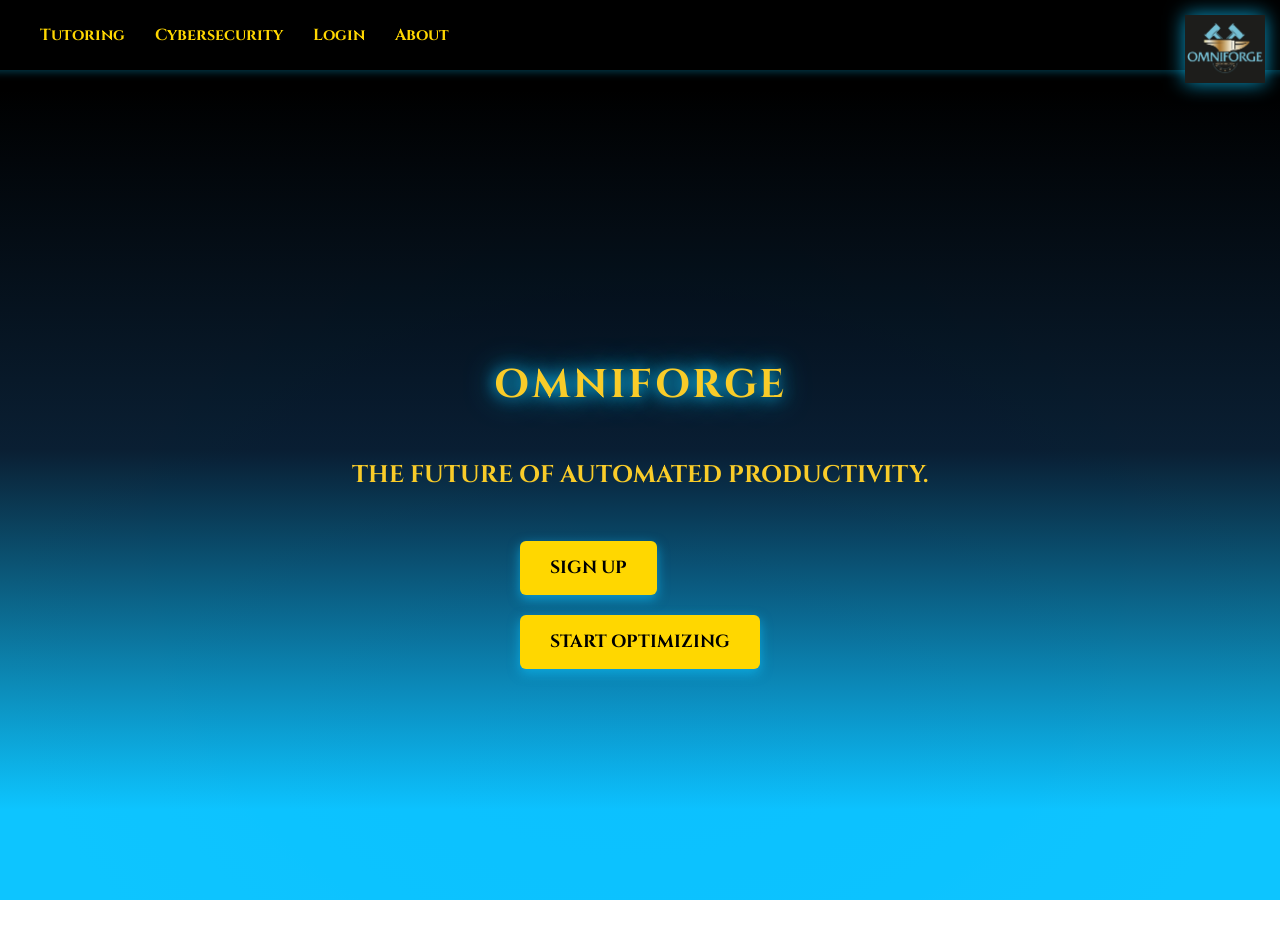
==== index.html @ 0a825695 "Update index.html" ====
<!DOCTYPE html>
<html lang="en">
<head>
    <meta charset="UTF-8">
    <meta name="viewport" content="width=device-width, initial-scale=1.0">
    <title>OMNIFORGE</title>
    <link rel="stylesheet" href="css/global.css">
</head>
<body>
    <!-- ✅ Professional Navbar -->
    <header class="navbar">
      <div class="left-nav">
        <a href="index.html" class="logo-link">
          <img src="images/omniforge_logo.jpg" alt="OmniForge Logo" id="omniforge-logo">
        </a>
        <nav class="nav-links">
          <a href="/lts/tutoring.html">Tutoring</a>
          <a href="/cybersecurity.html">Cybersecurity</a>
          <a href="/login/login.html">Login</a>
          <a href="about_omniforge.html">About</a>
        </nav>
      </div>
    </header>

    <!-- 🔥 Hero Section (Center Content) -->
    <main class="hero-section">
        <h1 class="title">OMNIFORGE</h1>
        <h2 class="question">THE FUTURE OF AUTOMATED PRODUCTIVITY.</h2>
        <div class="hero-buttons">
            <a href="/login/signup.html" class="hero-btn">SIGN UP</a>
            <a href="manifest.html" class="hero-btn">START OPTIMIZING</a>
        </div>
    </main>

    <script type="module" src="script.js"></script>
</body>
</html>
---- css/global.css ----
@import url('https://fonts.googleapis.com/css2?family=Cinzel:wght@700&display=swap');

/* 🔷 GLOBAL NAVIGATION BAR STYLES */
.navbar {
    position: fixed;
    top: 0;
    width: 100%;
    height: 70px;
    background-color: rgba(0, 0, 0, 0.9);
    display: flex;
    align-items: center;
    padding: 0 40px;
    z-index: 1000;
    box-shadow: 0 2px 8px rgba(13, 197, 255, 0.3);
    justify-content: flex-start; /* 👈 Align everything to the left */
}

.logo-container img {
    height: 50px;
}

.left-nav {
    display: flex;
    align-items: center;
    gap: 40px; /* Space between logo and links */
}

.nav-links {
    display: flex;
    gap: 30px;
}

.nav-links a {
    color: #FFD700;
    text-decoration: none;
    font-weight: bold;
    font-size: 1rem;
    transition: color 0.3s ease;
}

.nav-links a:hover {
    color: #0DC5FF;
}

/* 🔷 HERO SECTION FOR LANDING PAGE */
.hero-section {
    display: flex;
    flex-direction: column;
    justify-content: center;
    align-items: center;
    min-height: 100vh;
    padding-top: 100px;
    text-align: center;
}

.hero-buttons {
    margin-top: 30px;
    display: flex;
    flex-direction: column;
    gap: 20px;
}

.hero-btn {
    background: gold;
    color: black;
    padding: 15px 30px;
    font-size: 1.1rem;
    font-weight: bold;
    border: none;
    border-radius: 6px;
    text-decoration: none;
    box-shadow: 0px 4px 12px rgba(13, 197, 255, 0.6);
    transition: all 0.3s ease-in-out;
    width: fit-content;
}

.hero-btn:hover {
    background: #FFD700;
    transform: scale(1.05);
}

/* 🔷 ORIGINAL CONTENT BELOW */

#omniforge-logo {
    position: fixed;
    top: 15px;
    right: 15px;
    width: 80px;
    height: auto;
    z-index: 1000;
    filter: drop-shadow(0 0 10px rgba(13, 197, 255, 0.8));
    transition: transform 0.3s ease-in-out, filter 0.3s ease-in-out;
    animation: pulse 2s infinite alternate;
}

@keyframes pulse {
    from {
        filter: drop-shadow(0 0 10px rgba(13, 197, 255, 0.6));
    }
    to {
        filter: drop-shadow(0 0 20px rgba(13, 197, 255, 1));
    }
}

#omniforge-logo:hover {
    transform: scale(1.1) rotate(2deg);
}

/* ... (rest of your existing styles remain unchanged) ... */


#omniforge-logo {
    position: fixed;
    top: 15px;
    right: 15px;
    width: 80px;  /* Adjust as needed */
    height: auto;
    z-index: 1000; /* Ensures it stays above everything */
    filter: drop-shadow(0 0 10px rgba(13, 197, 255, 0.8)); /* Glowing effect */
    transition: transform 0.3s ease-in-out, filter 0.3s ease-in-out;
    animation: pulse 2s infinite alternate;
}

@keyframes pulse {
    from {
        filter: drop-shadow(0 0 10px rgba(13, 197, 255, 0.6));
    }
    to {
        filter: drop-shadow(0 0 20px rgba(13, 197, 255, 1));
    }
}

#omniforge-logo:hover {
    transform: scale(1.1) rotate(2deg);
}

/* Gallery Container Styling */
.gallery {
    flex: 2 1 600px;
    display: grid;
    grid-template-columns: repeat(auto-fit, minmax(180px, 1fr));
    grid-gap: 15px;
    justify-content: center;
    padding: 30px;
}

/* Individual Gallery Image Styling */
.gallery img {
   width: 100%;
    height: auto;
    max-width: 180px; /* Ensure uniform size */
    max-height: 250px;
    border-radius: 8px;
    transition: transform 0.3s ease-in-out, box-shadow 0.3s ease-in-out;
}
    
/* Interactive Hover Effect */
.gallery img:hover {
    transform: scale(1.05); /* Slight zoom effect */
    box-shadow: 0 0 20px rgba(13, 197, 255, 0.6);
    opacity: 1; /* Full opacity on hover */
}

body {
    background: radial-gradient(circle at center, rgba(13, 197, 255, 0.2) 10%, rgba(0, 0, 0, 0.9) 90%), 
                url('images/cyber-grid.png'); /* Cyber-style grid */
    background-size: cover;
    background-blend-mode: overlay;
    color: #F9CC29; /* Gold text */
    font-family: 'Cinzel', serif;
    text-align: center;
    margin: 0;
    display: flex;
    flex-direction: column;
    align-items: center;
    justify-content: center;
    height: 100vh;
}


    /* 🔹 Cyber Tech Background */
    background-image: 
        radial-gradient(circle at center, rgba(13, 197, 255, 0.15) 0%, transparent 70%),
        url('images/cyber-grid.png'), /* Add a cyber-style grid overlay */
        linear-gradient(to right, rgba(0, 0, 0, 0.8), rgba(13, 197, 255, 0.1));
    background-size: cover, 100%, 100%;
    background-blend-mode: overlay;
}

/* 🔹 Center Everything */
.layout-container {
    display: flex;
    flex-direction: column;
    align-items: center;
    justify-content: center;
    width: 100%;
    height: 100vh;
    backdrop-filter: blur(5px); /* Adds a slight blur effect */
}

.page-layout {
    display: flex;
    flex-wrap: wrap;
    justify-content: center;
    align-items: center;
    gap: 30px; /* Adjust spacing */
    padding: 50px;
    position: relative;
}

body {
    background: radial-gradient(circle at center, rgba(13, 197, 255, 0.15) 10%, transparent 90%), 
                url('images/cyber-tech-pattern.jpg'), /* Replace with a proper cyber texture */
                linear-gradient(to bottom, #000000 10%, #0A1F33 50%, #0DC5FF 90%); 
    background-size: cover, 100%, 100%;
    background-attachment: fixed;
    background-blend-mode: multiply;
}

/* 🔹 Cyberpunk Glow Effect */
.container {
    text-align: center;
    max-width: 800px; /* Gives it more space */
    padding: 30px;
    margin: auto;
    display: flex;
    flex-direction: column;
    align-items: center;
}

.title {
    font-size: 2.5rem; /* Reduce size slightly */
    text-transform: uppercase;
    letter-spacing: 3px;
    text-shadow: 0 0 15px #0DC5FF, 0 0 30px rgba(13, 197, 255, 0.8);
}

input[type="text"], input[type="date"], input[type="time"], select {
    padding: 8px; /* Slightly bigger */
    font-size: 1rem;
    width: 80%; /* Expands slightly */
    max-width: 320px; /* Prevents it from getting too wide */
}

@keyframes glow-pulse {
    from {
        text-shadow: 0 0 10px #0DC5FF, 0 0 25px rgba(13, 197, 255, 1);
    }
    to {
        text-shadow: 0 0 20px #0DC5FF, 0 0 50px rgba(13, 197, 255, 1), 0 0 75px rgba(13, 197, 255, 0.8);
    }
}

/* 🔹 Enhanced Logo Effect */
#vetra-logo {
    display: block;
    margin: 20px auto;
    width: 300px; /* Adjust size */
    height: auto;
    filter: drop-shadow(0 0 20px rgba(13, 197, 255, 0.8)); /* Stronger Glow */
}

/* 🔹 Button Styling - Cyberpunk */
.choices {
    display: flex;
    flex-direction: column;
    gap: 20px; /* Adjust this for more or less space between buttons */
    margin-top: 20px;
    align-items: stretch; /* Ensures buttons evenly distribute width */
    margin-top: 20px;
}

.back-button {
    background: linear-gradient(45deg, #003366, #0DC5FF); /* Dark to light blue */
    color: white;
    border: none;
    padding: 12px 20px;
    font-size: 1rem;
    font-weight: bold;
    cursor: pointer;
    border-radius: 6px;
    box-shadow: 0px 4px 10px rgba(13, 197, 255, 0.8);
    text-transform: uppercase;
}

.back-button:hover {
    background: linear-gradient(45deg, #0DC5FF, #003366);
    transform: scale(1.05);
}

.back-button:active {
    transform: scale(0.95);
    box-shadow: 0 0 15px rgba(13, 197, 255, 0.9);
}

button {
    background: gold; /* Full gold button */
    color: black; /* High-contrast text */
    padding: 18px 25px; /* Bigger buttons */
    font-size: 1.2rem; /* Bigger text */
    font-weight: bold;
    border: 2px solid black; /* Clean border */
    cursor: pointer;
    transition: 0.3s ease-in-out;
    font-family: 'Cinzel', serif;
    letter-spacing: 2px;
    border-radius: 8px;
    box-shadow: 0px 4px 15px rgba(13, 197, 255, 0.8);
    text-transform: uppercase;
    width: 100%;
}

button:hover {
    background: #FFD700; /* Brighter gold */
    transform: scale(1.05);
    box-shadow: 0 0 25px rgba(255, 215, 0, 1);
}

button:active {
    transform: scale(0.95);
    box-shadow: 0 0 15px rgba(13, 197, 255, 0.9);
}

/* 🔹 Hide elements */
.hidden {
    display: none;
}

/* 🔹 Response Text */
#response-text {
    margin-top: 20px;
    font-size: 1.2rem;
    text-shadow: 0 0 10px #0DC5FF, 0 0 25px rgba(13, 197, 255, 0.8);
}

.modal {
    display: none;
    position: fixed;
    z-index: 1000;
    left: 50%;
    top: 50%;
    transform: translate(-50%, -50%);
    background-color: rgba(15, 15, 25, 0.95); /* Slight transparency */
    color: #F5C518; /* Gold */
    padding: 30px; /* Increased padding for better spacing */
    border-radius: 10px;
    box-shadow: 0px 5px 20px rgba(13, 197, 255, 0.8);
    width: 90%;
    max-width: 500px; /* Increased width */
    max-height: 85vh; /* Prevents cutting off */
    overflow-y: auto; /* Allows scrolling if too much content */
}

.modal.active {
    display: block;
}

.modal h2 {
    font-size: 1.8rem;
    text-shadow: 0 0 10px #F5C518;
}

/* 🔹 Cyberpunk Glow */
.modal p {
    font-size: 1.2rem;
    line-height: 1.5; 
    margin-bottom: 10px; 
}

/* 🔹 Ensure modal content is scrollable */
.modal-content {
    max-height: 80vh;
    overflow-y: auto;
    padding: 15px;
    text-align: center;
}

/* 🔹 Close Button */
#close-modal {
    position: absolute;
    top: 10px;
    right: 15px;
    background: red;
    color: white;
    border: none;
    padding: 8px 12px;
    cursor: pointer;
    font-weight: bold;
    border-radius: 5px;
}

/* 🔹 Prevent Body Scroll when Modal is Open */
body.modal-open {
    overflow: hidden;
}

/* 🔹 Adds more spacing between buttons */
.choices button {
    margin-bottom: 20px; /* Increase spacing between buttons */
}

/* 🔹 If buttons are inside a flex container */
.choices {
    gap: 25px; /* More spacing between each button */
}

/* 🔹 Ensure even form spacing & alignment */
.auth-section {
    background: rgba(0, 0, 0, 0.7);
    padding: 25px;
    border-radius: 10px;
    width: 90%;
    max-width: 450px;
    margin-bottom: 20px;
    box-shadow: 0 0 15px rgba(13, 197, 255, 0.6);
}

/* 🔹 Style input fields */
input[type="email"], 
input[type="password"], 
input[type="text"], 
input[type="tel"] {
    width: 100%;
    padding: 15px;
    font-size: 1.2rem;
    border: 2px solid rgba(255, 215, 0, 0.8);
    border-radius: 8px;
    background: rgba(0, 0, 0, 0.6);
    color: #FFD700;
    margin-bottom: 10px;
    transition: 0.3s ease-in-out;
}

/* 🔹 Input focus effect */
input:focus {
    outline: none;
    border-color: #0DC5FF;
    box-shadow: 0 0 15px rgba(13, 197, 255, 0.8);
}

/* 🔹 Style buttons */
.auth-button {
    width: 100%;
    padding: 15px;
    font-size: 1.2rem;
    font-weight: bold;
    background: gold;
    color: black;
    border: none;
    border-radius: 8px;
    cursor: pointer;
    box-shadow: 0 4px 10px rgba(13, 197, 255, 0.8);
    transition: 0.3s ease-in-out;
    text-transform: uppercase;
}

.auth-button:hover {
    background: #FFD700;
    transform: scale(1.05);
    box-shadow: 0 0 20px rgba(255, 215, 0, 1);
}

/* 🔹 Ensure responsive design */
@media screen and (max-width: 600px) {
    .auth-section {
        width: 95%;
    }
}
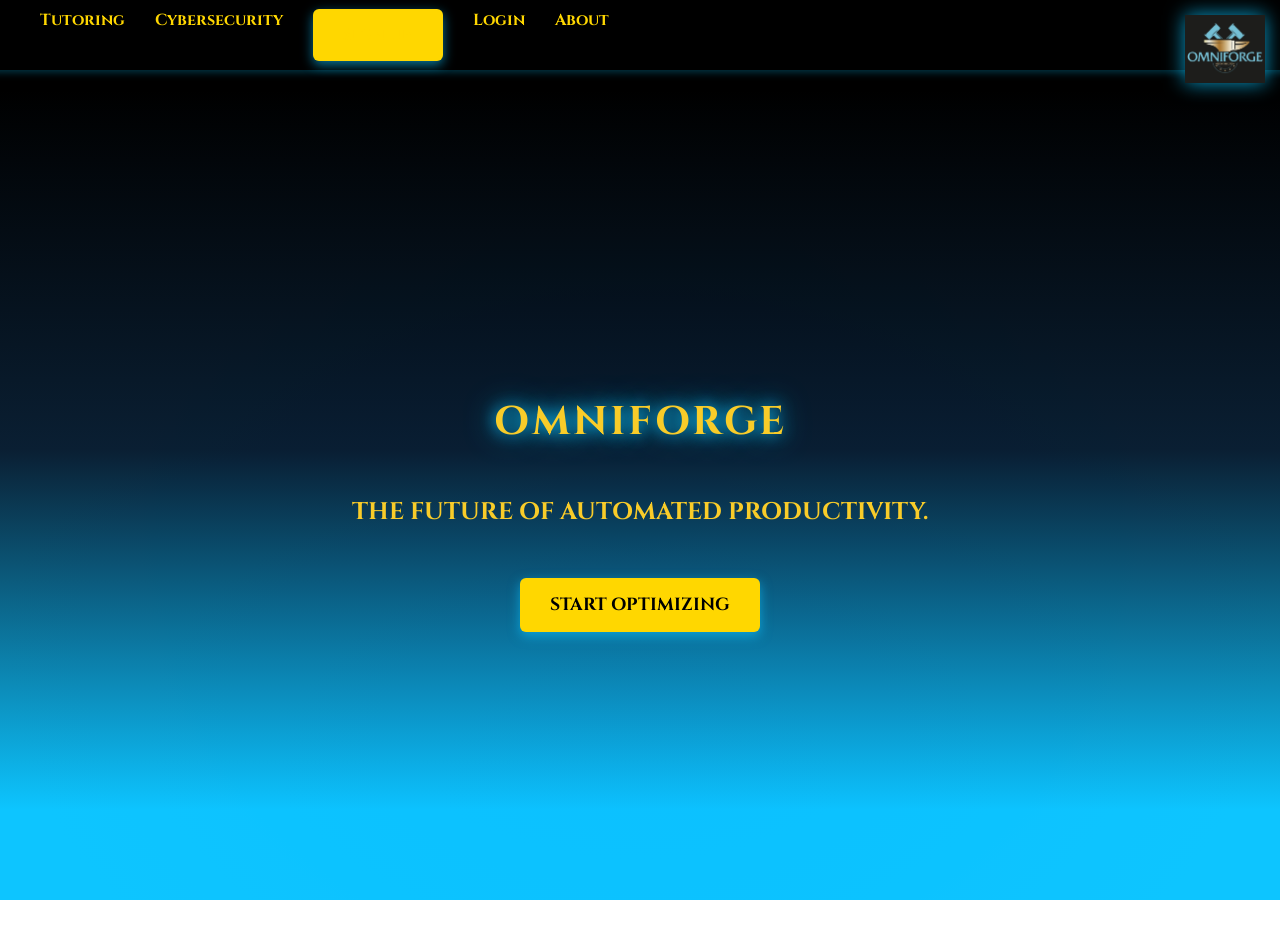
==== commit 65242249: "Update index.html" ====
--- a/index.html
+++ b/index.html
@@ -16,6 +16,7 @@
         <nav class="nav-links">
           <a href="/lts/tutoring.html">Tutoring</a>
           <a href="/cybersecurity.html">Cybersecurity</a>
+          <a href="/login/signup.html" class="hero-btn">SIGN UP</a>
           <a href="/login/login.html">Login</a>
           <a href="about_omniforge.html">About</a>
         </nav>
@@ -27,7 +28,6 @@
         <h1 class="title">OMNIFORGE</h1>
         <h2 class="question">THE FUTURE OF AUTOMATED PRODUCTIVITY.</h2>
         <div class="hero-buttons">
-            <a href="/login/signup.html" class="hero-btn">SIGN UP</a>
             <a href="manifest.html" class="hero-btn">START OPTIMIZING</a>
         </div>
     </main>
--- a/css/global.css
+++ b/css/global.css
@@ -1,6 +1,8 @@
 @import url('https://fonts.googleapis.com/css2?family=Cinzel:wght@700&display=swap');
 
+/* --------------------------------------------- */
 /* 🔷 GLOBAL NAVIGATION BAR STYLES */
+/* --------------------------------------------- */
 .navbar {
     position: fixed;
     top: 0;
@@ -42,7 +44,9 @@
     color: #0DC5FF;
 }
 
+/* --------------------------------------------- */
 /* 🔷 HERO SECTION FOR LANDING PAGE */
+/* --------------------------------------------- */
 .hero-section {
     display: flex;
     flex-direction: column;
@@ -79,8 +83,9 @@
     transform: scale(1.05);
 }
 
-/* 🔷 ORIGINAL CONTENT BELOW */
-
+/* --------------------------------------------- */
+/* 🔷 LOGO STYLING */
+/* --------------------------------------------- */
 #omniforge-logo {
     position: fixed;
     top: 15px;
@@ -93,6 +98,10 @@
     animation: pulse 2s infinite alternate;
 }
 
+#omniforge-logo:hover {
+    transform: scale(1.1) rotate(2deg);
+}
+
 @keyframes pulse {
     from {
         filter: drop-shadow(0 0 10px rgba(13, 197, 255, 0.6));
@@ -102,71 +111,17 @@
     }
 }
 
-#omniforge-logo:hover {
-    transform: scale(1.1) rotate(2deg);
-}
-
-/* ... (rest of your existing styles remain unchanged) ... */
-
-
-#omniforge-logo {
-    position: fixed;
-    top: 15px;
-    right: 15px;
-    width: 80px;  /* Adjust as needed */
-    height: auto;
-    z-index: 1000; /* Ensures it stays above everything */
-    filter: drop-shadow(0 0 10px rgba(13, 197, 255, 0.8)); /* Glowing effect */
-    transition: transform 0.3s ease-in-out, filter 0.3s ease-in-out;
-    animation: pulse 2s infinite alternate;
-}
-
-@keyframes pulse {
-    from {
-        filter: drop-shadow(0 0 10px rgba(13, 197, 255, 0.6));
-    }
-    to {
-        filter: drop-shadow(0 0 20px rgba(13, 197, 255, 1));
-    }
-}
-
-#omniforge-logo:hover {
-    transform: scale(1.1) rotate(2deg);
-}
-
-/* Gallery Container Styling */
-.gallery {
-    flex: 2 1 600px;
-    display: grid;
-    grid-template-columns: repeat(auto-fit, minmax(180px, 1fr));
-    grid-gap: 15px;
-    justify-content: center;
-    padding: 30px;
-}
-
-/* Individual Gallery Image Styling */
-.gallery img {
-   width: 100%;
-    height: auto;
-    max-width: 180px; /* Ensure uniform size */
-    max-height: 250px;
-    border-radius: 8px;
-    transition: transform 0.3s ease-in-out, box-shadow 0.3s ease-in-out;
-}
-    
-/* Interactive Hover Effect */
-.gallery img:hover {
-    transform: scale(1.05); /* Slight zoom effect */
-    box-shadow: 0 0 20px rgba(13, 197, 255, 0.6);
-    opacity: 1; /* Full opacity on hover */
-}
-
+/* --------------------------------------------- */
+/* 🔷 BACKGROUND & LAYOUT STYLES */
+/* --------------------------------------------- */
 body {
-    background: radial-gradient(circle at center, rgba(13, 197, 255, 0.2) 10%, rgba(0, 0, 0, 0.9) 90%), 
-                url('images/cyber-grid.png'); /* Cyber-style grid */
-    background-size: cover;
-    background-blend-mode: overlay;
-    color: #F9CC29; /* Gold text */
+    background: radial-gradient(circle at center, rgba(13, 197, 255, 0.15) 10%, transparent 90%), 
+                url('images/cyber-tech-pattern.jpg'),
+                linear-gradient(to bottom, #000000 10%, #0A1F33 50%, #0DC5FF 90%); 
+    background-size: cover, 100%, 100%;
+    background-attachment: fixed;
+    background-blend-mode: multiply;
+    color: #F9CC29;
     font-family: 'Cinzel', serif;
     text-align: center;
     margin: 0;
@@ -177,17 +132,6 @@
     height: 100vh;
 }
 
-
-    /* 🔹 Cyber Tech Background */
-    background-image: 
-        radial-gradient(circle at center, rgba(13, 197, 255, 0.15) 0%, transparent 70%),
-        url('images/cyber-grid.png'), /* Add a cyber-style grid overlay */
-        linear-gradient(to right, rgba(0, 0, 0, 0.8), rgba(13, 197, 255, 0.1));
-    background-size: cover, 100%, 100%;
-    background-blend-mode: overlay;
-}
-
-/* 🔹 Center Everything */
 .layout-container {
     display: flex;
     flex-direction: column;
@@ -208,16 +152,6 @@
     position: relative;
 }
 
-body {
-    background: radial-gradient(circle at center, rgba(13, 197, 255, 0.15) 10%, transparent 90%), 
-                url('images/cyber-tech-pattern.jpg'), /* Replace with a proper cyber texture */
-                linear-gradient(to bottom, #000000 10%, #0A1F33 50%, #0DC5FF 90%); 
-    background-size: cover, 100%, 100%;
-    background-attachment: fixed;
-    background-blend-mode: multiply;
-}
-
-/* 🔹 Cyberpunk Glow Effect */
 .container {
     text-align: center;
     max-width: 800px; /* Gives it more space */
@@ -235,6 +169,9 @@
     text-shadow: 0 0 15px #0DC5FF, 0 0 30px rgba(13, 197, 255, 0.8);
 }
 
+/* --------------------------------------------- */
+/* 🔷 FORM STYLES (Inputs, Auth Sections) */
+/* --------------------------------------------- */
 input[type="text"], input[type="date"], input[type="time"], select {
     padding: 8px; /* Slightly bigger */
     font-size: 1rem;
@@ -242,34 +179,49 @@
     max-width: 320px; /* Prevents it from getting too wide */
 }
 
-@keyframes glow-pulse {
-    from {
-        text-shadow: 0 0 10px #0DC5FF, 0 0 25px rgba(13, 197, 255, 1);
-    }
-    to {
-        text-shadow: 0 0 20px #0DC5FF, 0 0 50px rgba(13, 197, 255, 1), 0 0 75px rgba(13, 197, 255, 0.8);
-    }
-}
-
-/* 🔹 Enhanced Logo Effect */
-#vetra-logo {
-    display: block;
-    margin: 20px auto;
-    width: 300px; /* Adjust size */
-    height: auto;
-    filter: drop-shadow(0 0 20px rgba(13, 197, 255, 0.8)); /* Stronger Glow */
-}
-
-/* 🔹 Button Styling - Cyberpunk */
-.choices {
-    display: flex;
-    flex-direction: column;
-    gap: 20px; /* Adjust this for more or less space between buttons */
-    margin-top: 20px;
-    align-items: stretch; /* Ensures buttons evenly distribute width */
-    margin-top: 20px;
-}
-
+/* 🔹 Ensure even form spacing & alignment */
+.auth-section {
+    background: rgba(0, 0, 0, 0.7);
+    padding: 25px;
+    border-radius: 10px;
+    width: 90%;
+    max-width: 450px;
+    margin-bottom: 20px;
+    box-shadow: 0 0 15px rgba(13, 197, 255, 0.6);
+}
+
+/* 🔹 Input focus effect */
+input:focus {
+    outline: none;
+    border-color: #0DC5FF;
+    box-shadow: 0 0 15px rgba(13, 197, 255, 0.8);
+}
+
+/* 🔹 Style buttons */
+.auth-button {
+    width: 100%;
+    padding: 15px;
+    font-size: 1.2rem;
+    font-weight: bold;
+    background: gold;
+    color: black;
+    border: none;
+    border-radius: 8px;
+    cursor: pointer;
+    box-shadow: 0 4px 10px rgba(13, 197, 255, 0.8);
+    transition: 0.3s ease-in-out;
+    text-transform: uppercase;
+}
+
+.auth-button:hover {
+    background: #FFD700;
+    transform: scale(1.05);
+    box-shadow: 0 0 20px rgba(255, 215, 0, 1);
+}
+
+/* --------------------------------------------- */
+/* 🔷 BUTTON STYLES */
+/* --------------------------------------------- */
 .back-button {
     background: linear-gradient(45deg, #003366, #0DC5FF); /* Dark to light blue */
     color: white;
@@ -321,18 +273,9 @@
     box-shadow: 0 0 15px rgba(13, 197, 255, 0.9);
 }
 
-/* 🔹 Hide elements */
-.hidden {
-    display: none;
-}
-
-/* 🔹 Response Text */
-#response-text {
-    margin-top: 20px;
-    font-size: 1.2rem;
-    text-shadow: 0 0 10px #0DC5FF, 0 0 25px rgba(13, 197, 255, 0.8);
-}
-
+/* --------------------------------------------- */
+/* 🔷 MODAL STYLES */
+/* --------------------------------------------- */
 .modal {
     display: none;
     position: fixed;
@@ -355,18 +298,6 @@
     display: block;
 }
 
-.modal h2 {
-    font-size: 1.8rem;
-    text-shadow: 0 0 10px #F5C518;
-}
-
-/* 🔹 Cyberpunk Glow */
-.modal p {
-    font-size: 1.2rem;
-    line-height: 1.5; 
-    margin-bottom: 10px; 
-}
-
 /* 🔹 Ensure modal content is scrollable */
 .modal-content {
     max-height: 80vh;
@@ -389,80 +320,46 @@
     border-radius: 5px;
 }
 
+/* 🔹 Cyberpunk Glow */
+.modal p {
+    font-size: 1.2rem;
+    line-height: 1.5; 
+    margin-bottom: 10px; 
+}
+
+.modal h2 {
+    font-size: 1.8rem;
+    text-shadow: 0 0 10px #F5C518;
+}
+
 /* 🔹 Prevent Body Scroll when Modal is Open */
 body.modal-open {
     overflow: hidden;
 }
 
-/* 🔹 Adds more spacing between buttons */
-.choices button {
-    margin-bottom: 20px; /* Increase spacing between buttons */
-}
-
-/* 🔹 If buttons are inside a flex container */
+/* --------------------------------------------- */
+/* 🔷 INTERACTIVE UI ELEMENTS */
+/* --------------------------------------------- */
+/* 🔹 Button Styling - Cyberpunk */
 .choices {
-    gap: 25px; /* More spacing between each button */
-}
-
-/* 🔹 Ensure even form spacing & alignment */
-.auth-section {
-    background: rgba(0, 0, 0, 0.7);
-    padding: 25px;
-    border-radius: 10px;
-    width: 90%;
-    max-width: 450px;
-    margin-bottom: 20px;
-    box-shadow: 0 0 15px rgba(13, 197, 255, 0.6);
-}
-
-/* 🔹 Style input fields */
-input[type="email"], 
-input[type="password"], 
-input[type="text"], 
-input[type="tel"] {
-    width: 100%;
-    padding: 15px;
+    display: flex;
+    flex-direction: column;
+    gap: 25px; /* Adjust this for more or less space between buttons */
+    margin-top: 20px;
+    align-items: stretch; /* Ensures buttons evenly distribute width */
+}
+
+/* 🔹 Response Text */
+#response-text {
+    margin-top: 20px;
     font-size: 1.2rem;
-    border: 2px solid rgba(255, 215, 0, 0.8);
-    border-radius: 8px;
-    background: rgba(0, 0, 0, 0.6);
-    color: #FFD700;
-    margin-bottom: 10px;
-    transition: 0.3s ease-in-out;
-}
-
-/* 🔹 Input focus effect */
-input:focus {
-    outline: none;
-    border-color: #0DC5FF;
-    box-shadow: 0 0 15px rgba(13, 197, 255, 0.8);
-}
-
-/* 🔹 Style buttons */
-.auth-button {
-    width: 100%;
-    padding: 15px;
-    font-size: 1.2rem;
-    font-weight: bold;
-    background: gold;
-    color: black;
-    border: none;
-    border-radius: 8px;
-    cursor: pointer;
-    box-shadow: 0 4px 10px rgba(13, 197, 255, 0.8);
-    transition: 0.3s ease-in-out;
-    text-transform: uppercase;
-}
-
-.auth-button:hover {
-    background: #FFD700;
-    transform: scale(1.05);
-    box-shadow: 0 0 20px rgba(255, 215, 0, 1);
-}
-
-/* 🔹 Ensure responsive design */
-@media screen and (max-width: 600px) {
-    .auth-section {
-        width: 95%;
-    }
-}
+    text-shadow: 0 0 10px #0DC5FF, 0 0 25px rgba(13, 197, 255, 0.8);
+}
+
+/* --------------------------------------------- */
+/* 🔷 UTILITY STYLES */
+/* --------------------------------------------- */
+/* 🔹 Hide elements */
+.hidden {
+    display: none;
+}
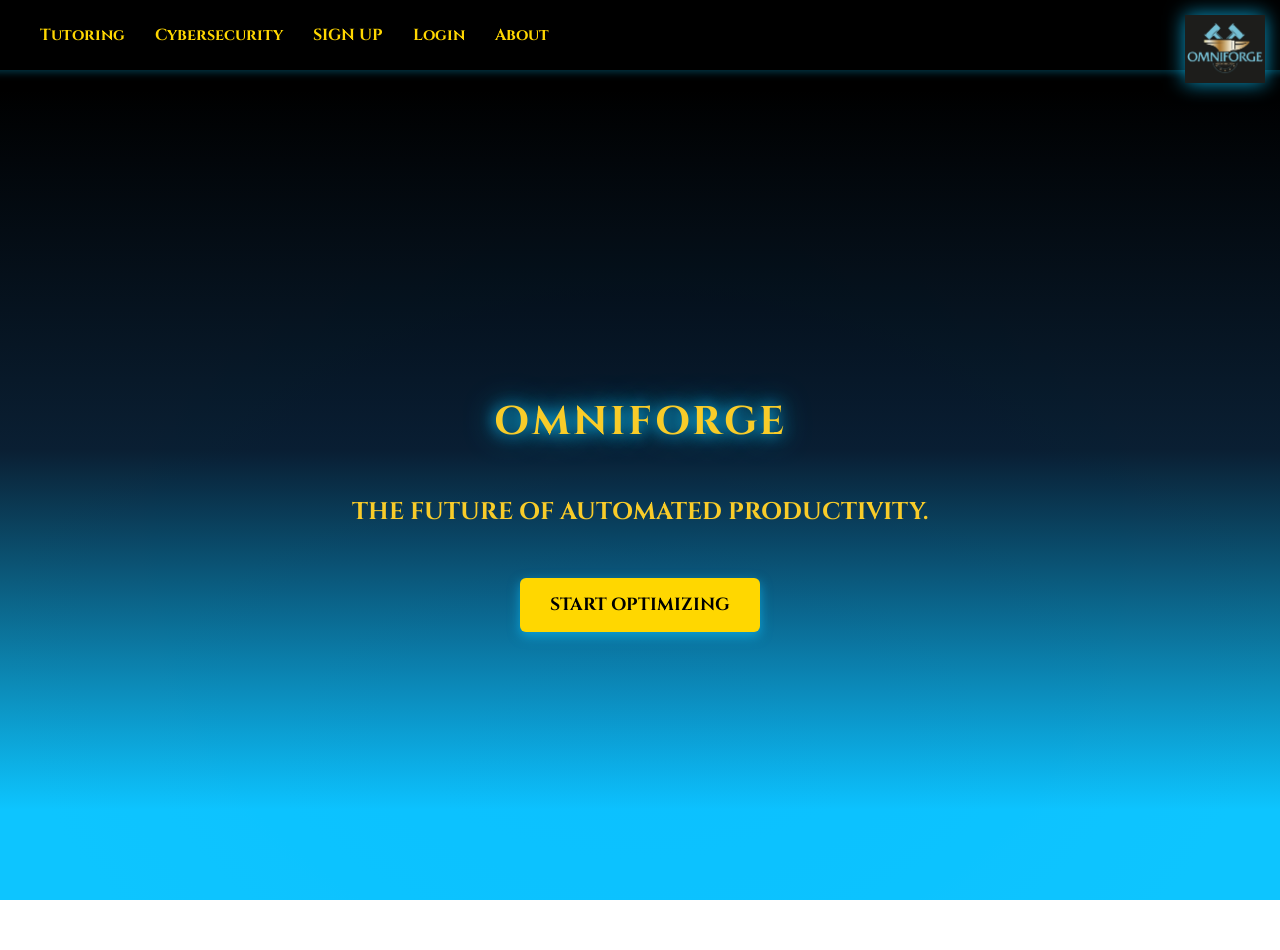
==== commit 7fa4e31e: "Update index.html" ====
--- a/index.html
+++ b/index.html
@@ -16,7 +16,7 @@
         <nav class="nav-links">
           <a href="/lts/tutoring.html">Tutoring</a>
           <a href="/cybersecurity.html">Cybersecurity</a>
-          <a href="/login/signup.html" class="hero-btn">SIGN UP</a>
+          <a href="/login/signup.html">SIGN UP</a>
           <a href="/login/login.html">Login</a>
           <a href="about_omniforge.html">About</a>
         </nav>
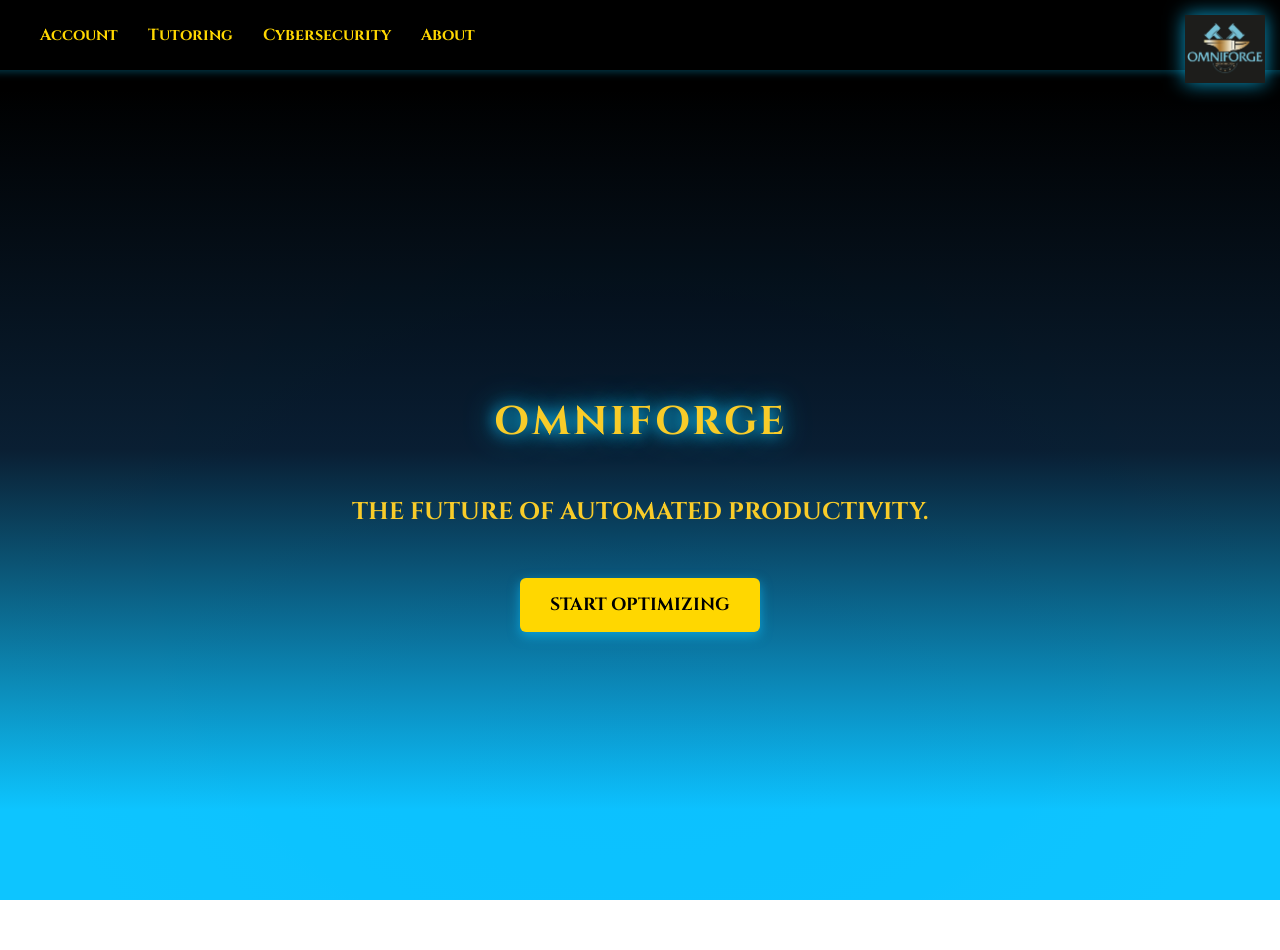
==== commit 902378fe: "Update index.html" ====
--- a/index.html
+++ b/index.html
@@ -14,10 +14,9 @@
           <img src="images/omniforge_logo.jpg" alt="OmniForge Logo" id="omniforge-logo">
         </a>
         <nav class="nav-links">
+          <a href="/login/login.html">Account</a>  
           <a href="/lts/tutoring.html">Tutoring</a>
           <a href="/cybersecurity.html">Cybersecurity</a>
-          <a href="/login/signup.html">SIGN UP</a>
-          <a href="/login/login.html">Login</a>
           <a href="about_omniforge.html">About</a>
         </nav>
       </div>
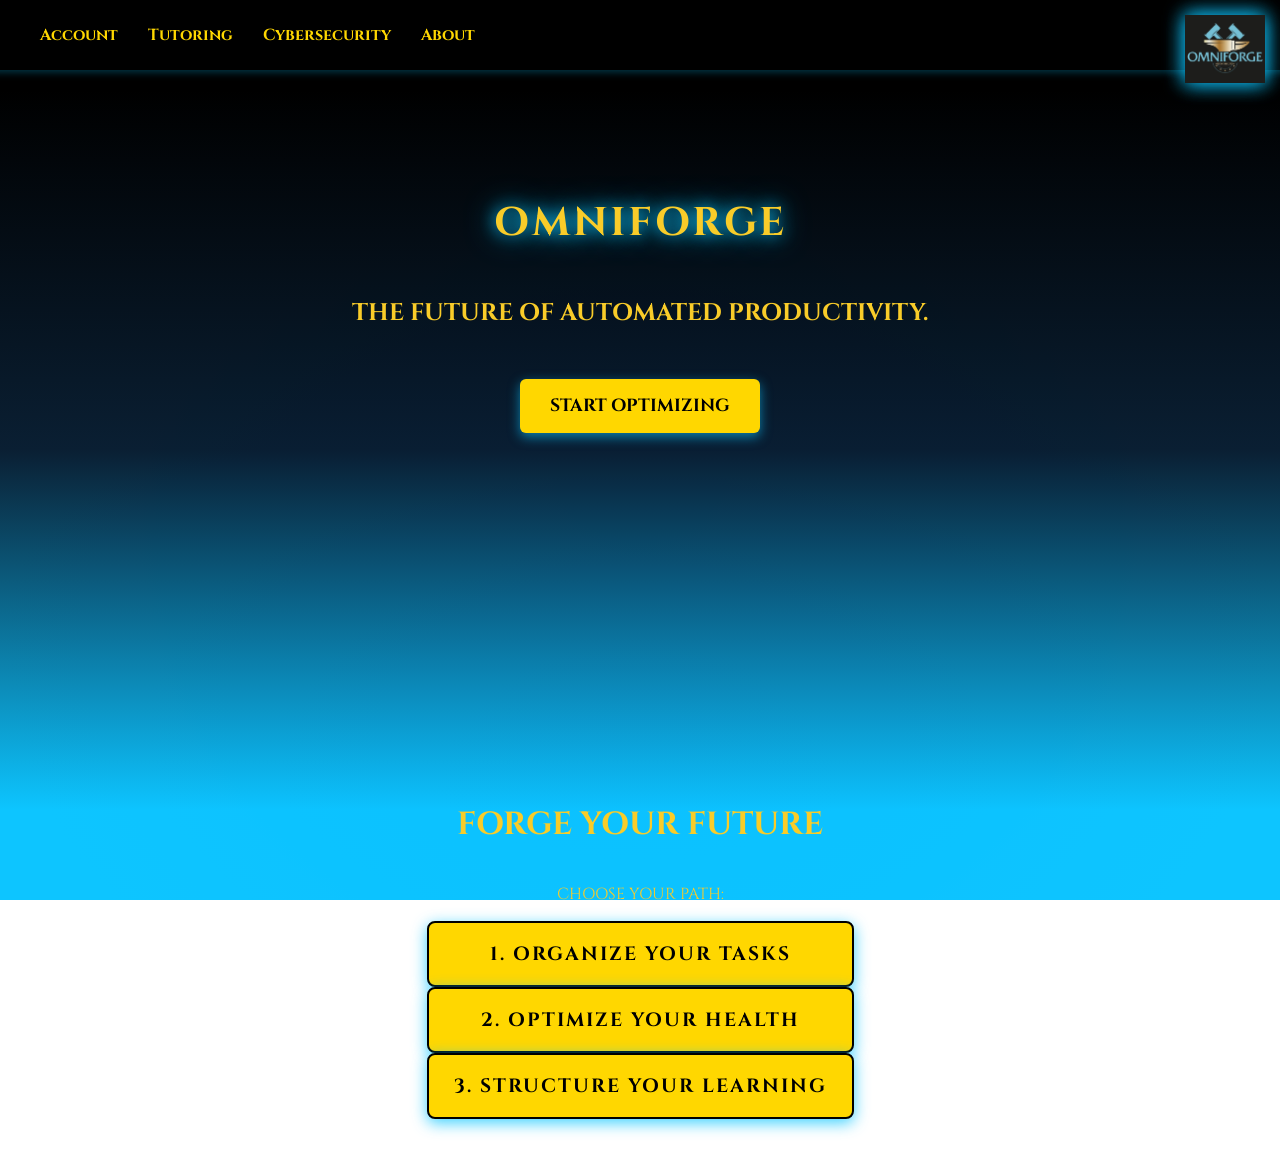
==== commit b907f3b5: "Update index.html" ====
--- a/index.html
+++ b/index.html
@@ -14,7 +14,7 @@
           <img src="images/omniforge_logo.jpg" alt="OmniForge Logo" id="omniforge-logo">
         </a>
         <nav class="nav-links">
-          <a href="/login/login.html">Account</a>  
+          <a href="/login/account.html">Account</a>  
           <a href="/lts/tutoring.html">Tutoring</a>
           <a href="/cybersecurity.html">Cybersecurity</a>
           <a href="about_omniforge.html">About</a>
@@ -33,4 +33,24 @@
 
     <script type="module" src="script.js"></script>
 </body>
+
+<body>
+    <a href="index.html">
+        <img src="images/omniforge_logo.jpg" alt="OmniForge Logo" id="omniforge-logo">
+    </a>
+    <div class="container">
+        <h1>FORGE YOUR FUTURE</h1>
+
+        <p>CHOOSE YOUR PATH:</p>
+        <button onclick="window.location.href='vetra.html'">
+          1. ORGANIZE YOUR TASKS
+        </button>
+        <button onclick="window.location.href='calyxo.html'">
+          2. OPTIMIZE YOUR HEALTH 
+        </button>
+        <button onclick="window.location.href='moneta.html'">
+          3. STRUCTURE YOUR LEARNING 
+        </button>
+    </div>
+</body>
 </html>
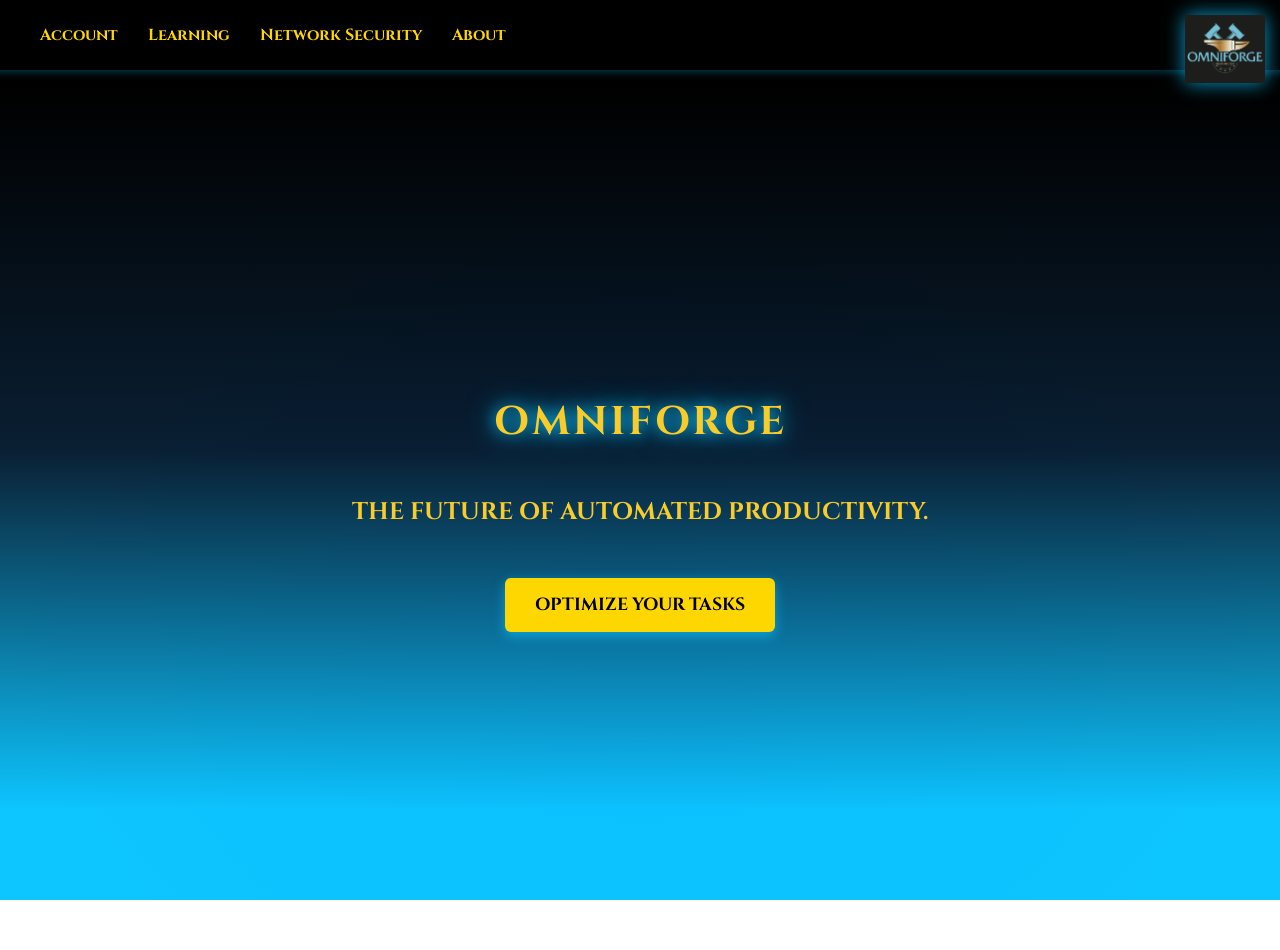
==== commit 99dfc0a5: "Update index.html" ====
--- a/index.html
+++ b/index.html
@@ -15,8 +15,8 @@
         </a>
         <nav class="nav-links">
           <a href="/login/account.html">Account</a>  
-          <a href="/lts/tutoring.html">Tutoring</a>
-          <a href="/cybersecurity.html">Cybersecurity</a>
+          <a href="/lts/tutoring.html">Learning</a>
+          <a href="/cybersecurity.html">Network Security</a>
           <a href="about_omniforge.html">About</a>
         </nav>
       </div>
@@ -27,30 +27,10 @@
         <h1 class="title">OMNIFORGE</h1>
         <h2 class="question">THE FUTURE OF AUTOMATED PRODUCTIVITY.</h2>
         <div class="hero-buttons">
-            <a href="manifest.html" class="hero-btn">START OPTIMIZING</a>
+            <a href="vetra.html" class="hero-btn">OPTIMIZE YOUR TASKS</a>
         </div>
     </main>
 
     <script type="module" src="script.js"></script>
-</body>
-
-<body>
-    <a href="index.html">
-        <img src="images/omniforge_logo.jpg" alt="OmniForge Logo" id="omniforge-logo">
-    </a>
-    <div class="container">
-        <h1>FORGE YOUR FUTURE</h1>
-
-        <p>CHOOSE YOUR PATH:</p>
-        <button onclick="window.location.href='vetra.html'">
-          1. ORGANIZE YOUR TASKS
-        </button>
-        <button onclick="window.location.href='calyxo.html'">
-          2. OPTIMIZE YOUR HEALTH 
-        </button>
-        <button onclick="window.location.href='moneta.html'">
-          3. STRUCTURE YOUR LEARNING 
-        </button>
-    </div>
-</body>
+</body>    
 </html>
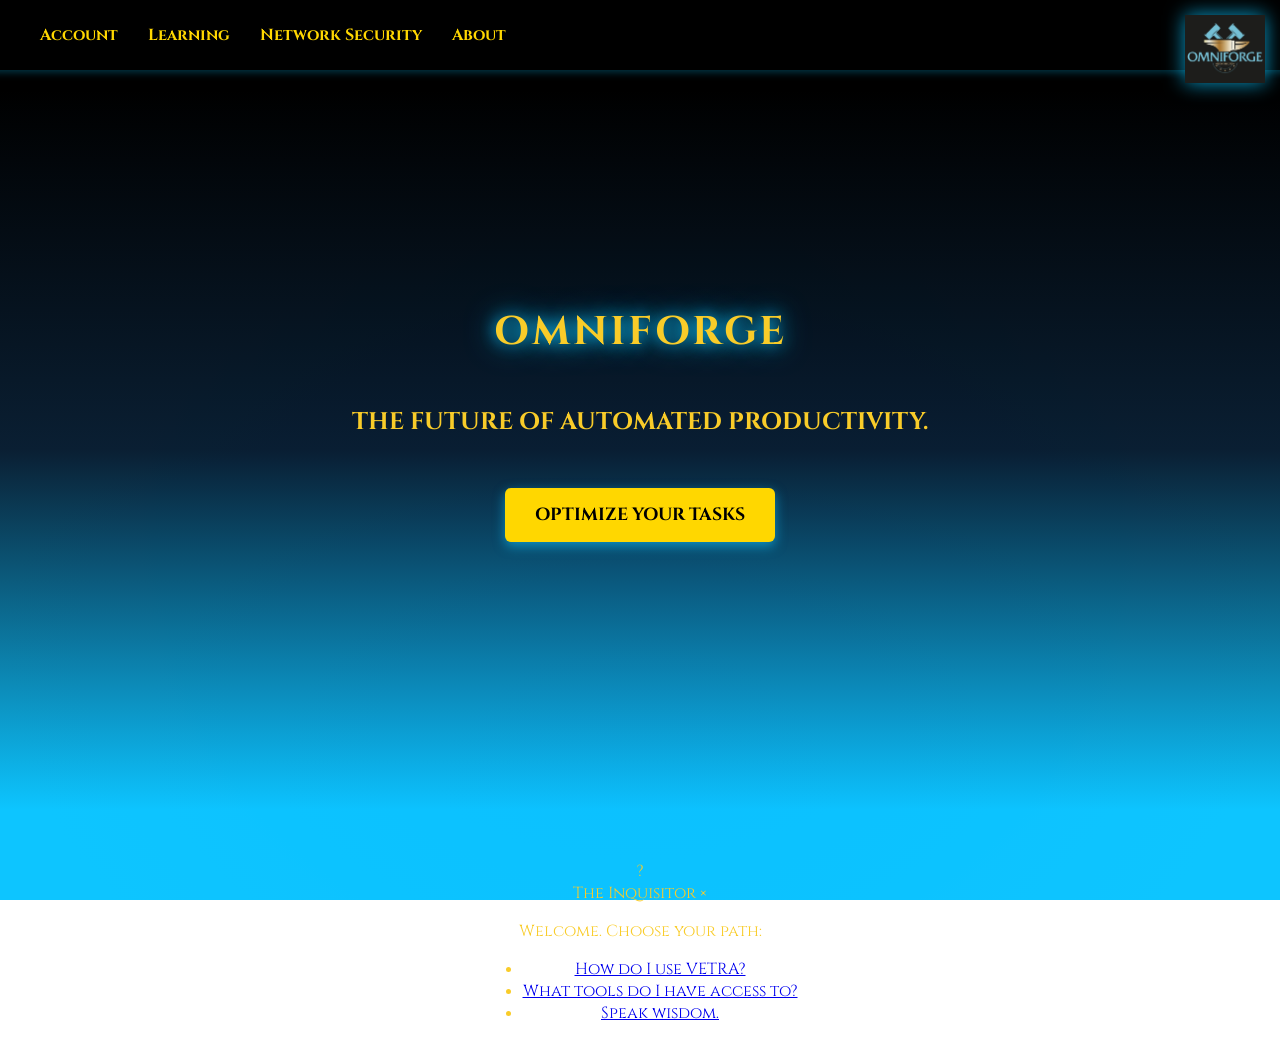
==== commit 30a63c0b: "Update index.html" ====
--- a/index.html
+++ b/index.html
@@ -30,6 +30,27 @@
             <a href="vetra.html" class="hero-btn">OPTIMIZE YOUR TASKS</a>
         </div>
     </main>
+    
+<!-- Inquisitor Trigger Button -->
+<div id="inquisitor-button">?</div>
+
+<!-- Inquisitor Chat Modal -->
+<div id="inquisitor-modal">
+  <div class="inquisitor-content">
+    <div class="inquisitor-header">
+      <span>The Inquisitor</span>
+      <span id="close-inquisitor">&times;</span>
+    </div>
+    <div class="inquisitor-body">
+      <p>Welcome. Choose your path:</p>
+      <ul>
+        <li><a href="#">How do I use VETRA?</a></li>
+        <li><a href="#">What tools do I have access to?</a></li>
+        <li><a href="#">Speak wisdom.</a></li>
+      </ul>
+    </div>
+  </div>
+</div>
 
     <script type="module" src="script.js"></script>
 </body>    
